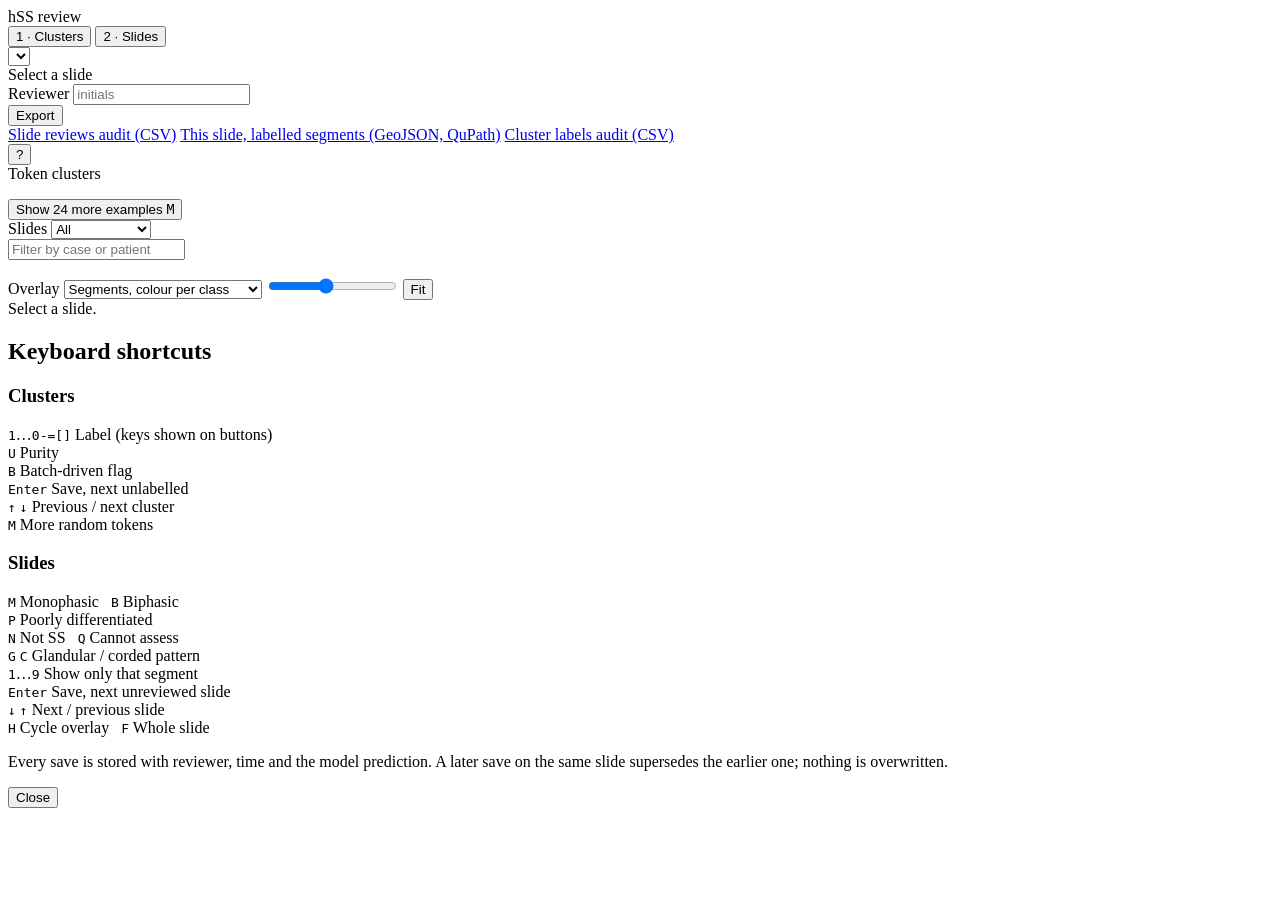
==== app/static/index.html @ 8a03c689 "Initial commit: segmentation pipeline and pathologist review app Data paths and the access token com" ====
<!doctype html>
<html lang="en">
<head>
<meta charset="utf-8">
<meta name="viewport" content="width=device-width, initial-scale=1">
<title>hSS Review</title>
<link rel="stylesheet" href="static/style.css">
<script src="static/vendor/openseadragon.min.js"></script>
</head>
<body>
<header id="top">
  <div class="brand">hSS&nbsp;review</div>
  <nav class="tabs" aria-label="Review mode">
    <button data-mode="clusters" title="Label unsupervised token clusters">1 · Clusters</button>
    <button data-mode="rois" title="Slide viewer, segment labels and subtype">2 · Slides</button>
  </nav>
  <select id="segRun" class="run-select" aria-label="Segmentation run" title="Segmentation run being reviewed (switches the app for everyone)"></select>
  <div id="slideTitle" class="slide-title">Select a slide</div>
  <div class="spacer"></div>
  <div id="progress" class="progress" title="Slides with a saved subtype"></div>
  <label class="reviewer">Reviewer <input id="reviewer" placeholder="initials" maxlength="24" autocomplete="off"></label>
  <div class="menu">
    <button id="exportBtn" class="ghost">Export</button>
    <div id="exportMenu" class="menu-pop hidden">
      <a href="api/export/slide_reviews.csv" download>Slide reviews audit (CSV)</a>
      <a id="exportSlide" href="#" download>This slide, labelled segments (GeoJSON, QuPath)</a>
      <a href="api/export/cluster_labels.csv" download>Cluster labels audit (CSV)</a>
    </div>
  </div>
  <button id="helpBtn" class="ghost" title="Keyboard shortcuts (?)">?</button>
</header>

<main id="clusterMain" class="cmain hidden">
  <aside id="cLeft">
    <div class="panel-head"><span id="cTitle">Token clusters</span><span id="cProgress" class="muted small"></span></div>
    <div id="cMeta" class="muted small cmeta"></div>
    <ul id="cList" class="slide-list"></ul>
    <div id="cMergeBar" class="mergebar foot"></div>
  </aside>
  <section id="cCenter">
    <div id="cHead" class="chead"></div>
    <div id="cGallery" class="gallery"></div>
    <div class="gal-foot"><button id="cMore">Show 24 more examples <kbd>M</kbd></button></div>
  </section>
  <aside id="cRight"><div id="cPanel" class="cpanel"></div></aside>
</main>

<main id="roiMain">
  <aside id="left">
    <div class="panel-head">
      <span>Slides</span>
      <select id="slideFilter" aria-label="Filter slides">
        <option value="all">All</option>
        <option value="todo">Not reviewed</option>
        <option value="done">Reviewed</option>
        <option value="qc">QC flagged</option>
      </select>
    </div>
    <input id="slideSearch" class="search" placeholder="Filter by case or patient" autocomplete="off">
    <ul id="slideList" class="slide-list"></ul>
  </aside>

  <section id="center">
    <div id="viewerWrap">
      <div id="viewer"></div>
      <div id="tools" class="tools">
        <label>Overlay
          <select id="heatSel">
            <optgroup label="Segmentation" data-g="clusters">
              <option value="all@clusters">Segments, colour per class</option>
              <option value="slide@clusters">Labels on this slide</option>
              <option value="pred@clusters">Model-predicted labels</option>
            </optgroup>
            <option value="none">Off</option>
          </select>
        </label>
        <input id="heatOpacity" type="range" min="0" max="1" step="0.05" value="0.45" aria-label="Overlay opacity">
        <button id="fitBtn" class="tool" title="Whole slide (F)">Fit</button>
      </div>
      <div id="legend" class="legend"></div>
    </div>
  </section>

  <aside id="right">
    <div id="srPanel" class="spanel empty">Select a slide.</div>
  </aside>
</main>

<div id="help" class="modal hidden" role="dialog" aria-label="Keyboard shortcuts">
  <div class="modal-card">
    <h2>Keyboard shortcuts</h2>
    <h3 class="kh">Clusters</h3>
    <div class="keys">
      <div><kbd>1</kbd>…<kbd>0</kbd><kbd>-</kbd><kbd>=</kbd><kbd>[</kbd><kbd>]</kbd> Label (keys shown on buttons)</div>
      <div><kbd>U</kbd> Purity</div>
      <div><kbd>B</kbd> Batch-driven flag</div>
      <div><kbd>Enter</kbd> Save, next unlabelled</div>
      <div><kbd>↑</kbd> <kbd>↓</kbd> Previous / next cluster</div>
      <div><kbd>M</kbd> More random tokens</div>
    </div>
    <h3 class="kh">Slides</h3>
    <div class="keys">
      <div><kbd>M</kbd> Monophasic &nbsp; <kbd>B</kbd> Biphasic</div>
      <div><kbd>P</kbd> Poorly differentiated</div>
      <div><kbd>N</kbd> Not SS &nbsp; <kbd>Q</kbd> Cannot assess</div>
      <div><kbd>G</kbd> <kbd>C</kbd> Glandular / corded pattern</div>
      <div><kbd>1</kbd>…<kbd>9</kbd> Show only that segment</div>
      <div><kbd>Enter</kbd> Save, next unreviewed slide</div>
      <div><kbd>↓</kbd> <kbd>↑</kbd> Next / previous slide</div>
      <div><kbd>H</kbd> Cycle overlay &nbsp; <kbd>F</kbd> Whole slide</div>
    </div>
    <p class="muted">Every save is stored with reviewer, time and the model prediction. A later save on the same slide supersedes the earlier one; nothing is overwritten.</p>
    <button id="helpClose">Close</button>
  </div>
</div>
<div id="toast" class="toast hidden"></div>
<script src="static/app.js"></script>
<script src="static/clusters.js"></script>
</body>
</html>
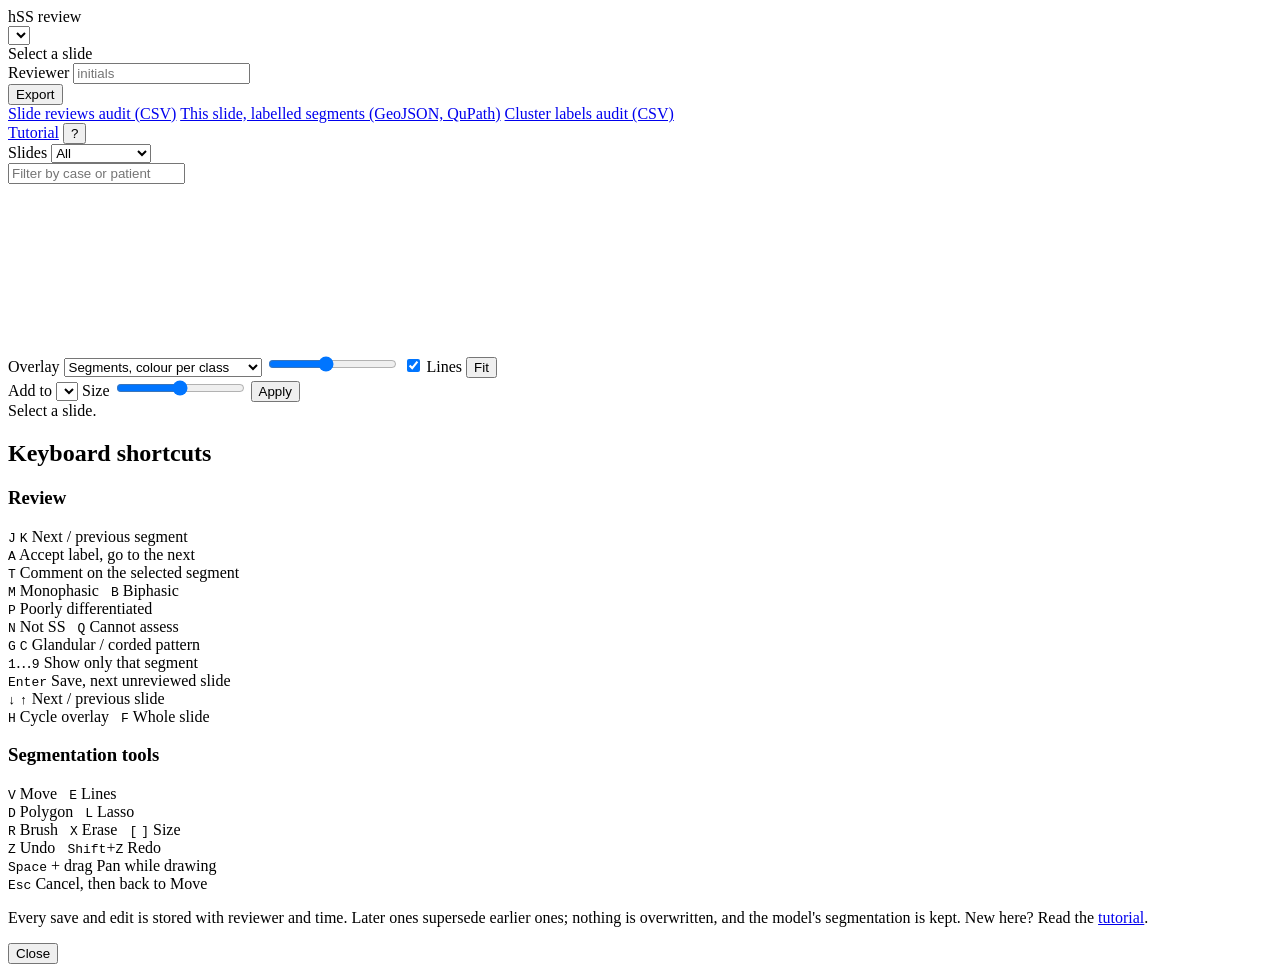
==== commit c1c38699: "Replace the clusters panel with a segmentation editor and review flow Reviewers can now accept, chan" ====
--- a/app/static/index.html
+++ b/app/static/index.html
@@ -10,10 +10,6 @@
 <body>
 <header id="top">
   <div class="brand">hSS&nbsp;review</div>
-  <nav class="tabs" aria-label="Review mode">
-    <button data-mode="clusters" title="Label unsupervised token clusters">1 · Clusters</button>
-    <button data-mode="rois" title="Slide viewer, segment labels and subtype">2 · Slides</button>
-  </nav>
   <select id="segRun" class="run-select" aria-label="Segmentation run" title="Segmentation run being reviewed (switches the app for everyone)"></select>
   <div id="slideTitle" class="slide-title">Select a slide</div>
   <div class="spacer"></div>
@@ -27,23 +23,9 @@
       <a href="api/export/cluster_labels.csv" download>Cluster labels audit (CSV)</a>
     </div>
   </div>
+  <a id="tutorialLink" class="ghost-link" href="static/tutorial.html" target="_blank" rel="noopener" title="Opens in a new tab, so unsaved work here stays">Tutorial</a>
   <button id="helpBtn" class="ghost" title="Keyboard shortcuts (?)">?</button>
 </header>
-
-<main id="clusterMain" class="cmain hidden">
-  <aside id="cLeft">
-    <div class="panel-head"><span id="cTitle">Token clusters</span><span id="cProgress" class="muted small"></span></div>
-    <div id="cMeta" class="muted small cmeta"></div>
-    <ul id="cList" class="slide-list"></ul>
-    <div id="cMergeBar" class="mergebar foot"></div>
-  </aside>
-  <section id="cCenter">
-    <div id="cHead" class="chead"></div>
-    <div id="cGallery" class="gallery"></div>
-    <div class="gal-foot"><button id="cMore">Show 24 more examples <kbd>M</kbd></button></div>
-  </section>
-  <aside id="cRight"><div id="cPanel" class="cpanel"></div></aside>
-</main>
 
 <main id="roiMain">
   <aside id="left">
@@ -63,6 +45,7 @@
   <section id="center">
     <div id="viewerWrap">
       <div id="viewer"></div>
+      <canvas id="edCanvas" aria-hidden="true"></canvas>
       <div id="tools" class="tools">
         <label>Overlay
           <select id="heatSel">
@@ -75,7 +58,15 @@
           </select>
         </label>
         <input id="heatOpacity" type="range" min="0" max="1" step="0.05" value="0.45" aria-label="Overlay opacity">
+        <label title="Draw the outline of every segment"><input id="linesChk" type="checkbox" checked> Lines</label>
         <button id="fitBtn" class="tool" title="Whole slide (F)">Fit</button>
+      </div>
+      <div id="toolbox" class="toolbox" role="toolbar" aria-label="Segmentation tools"></div>
+      <div id="toolOpts" class="tool-opts hidden">
+        <label id="edTargetWrap">Add to <select id="edTarget" aria-label="Segment to add to"></select></label>
+        <label id="edSizeWrap">Size <input id="edSize" type="range" min="20" max="2000" step="10" aria-label="Brush size"> <span id="edSizeVal" class="tabnum"></span></label>
+        <span id="edHint" class="tool-hint"></span>
+        <button id="edApply" class="primary hidden">Apply</button>
       </div>
       <div id="legend" class="legend"></div>
     </div>
@@ -89,17 +80,11 @@
 <div id="help" class="modal hidden" role="dialog" aria-label="Keyboard shortcuts">
   <div class="modal-card">
     <h2>Keyboard shortcuts</h2>
-    <h3 class="kh">Clusters</h3>
+    <h3 class="kh">Review</h3>
     <div class="keys">
-      <div><kbd>1</kbd>…<kbd>0</kbd><kbd>-</kbd><kbd>=</kbd><kbd>[</kbd><kbd>]</kbd> Label (keys shown on buttons)</div>
-      <div><kbd>U</kbd> Purity</div>
-      <div><kbd>B</kbd> Batch-driven flag</div>
-      <div><kbd>Enter</kbd> Save, next unlabelled</div>
-      <div><kbd>↑</kbd> <kbd>↓</kbd> Previous / next cluster</div>
-      <div><kbd>M</kbd> More random tokens</div>
-    </div>
-    <h3 class="kh">Slides</h3>
-    <div class="keys">
+      <div><kbd>J</kbd> <kbd>K</kbd> Next / previous segment</div>
+      <div><kbd>A</kbd> Accept label, go to the next</div>
+      <div><kbd>T</kbd> Comment on the selected segment</div>
       <div><kbd>M</kbd> Monophasic &nbsp; <kbd>B</kbd> Biphasic</div>
       <div><kbd>P</kbd> Poorly differentiated</div>
       <div><kbd>N</kbd> Not SS &nbsp; <kbd>Q</kbd> Cannot assess</div>
@@ -109,12 +94,21 @@
       <div><kbd>↓</kbd> <kbd>↑</kbd> Next / previous slide</div>
       <div><kbd>H</kbd> Cycle overlay &nbsp; <kbd>F</kbd> Whole slide</div>
     </div>
-    <p class="muted">Every save is stored with reviewer, time and the model prediction. A later save on the same slide supersedes the earlier one; nothing is overwritten.</p>
+    <h3 class="kh">Segmentation tools</h3>
+    <div class="keys">
+      <div><kbd>V</kbd> Move &nbsp; <kbd>E</kbd> Lines</div>
+      <div><kbd>D</kbd> Polygon &nbsp; <kbd>L</kbd> Lasso</div>
+      <div><kbd>R</kbd> Brush &nbsp; <kbd>X</kbd> Erase &nbsp; <kbd>[</kbd> <kbd>]</kbd> Size</div>
+      <div><kbd>Z</kbd> Undo &nbsp; <kbd>Shift</kbd>+<kbd>Z</kbd> Redo</div>
+      <div><kbd>Space</kbd> + drag Pan while drawing</div>
+      <div><kbd>Esc</kbd> Cancel, then back to Move</div>
+    </div>
+    <p class="muted">Every save and edit is stored with reviewer and time. Later ones supersede earlier ones; nothing is overwritten, and the model's segmentation is kept. New here? Read the <a href="static/tutorial.html" target="_blank" rel="noopener">tutorial</a>.</p>
     <button id="helpClose">Close</button>
   </div>
 </div>
 <div id="toast" class="toast hidden"></div>
 <script src="static/app.js"></script>
-<script src="static/clusters.js"></script>
+<script src="static/editor.js"></script>
 </body>
 </html>
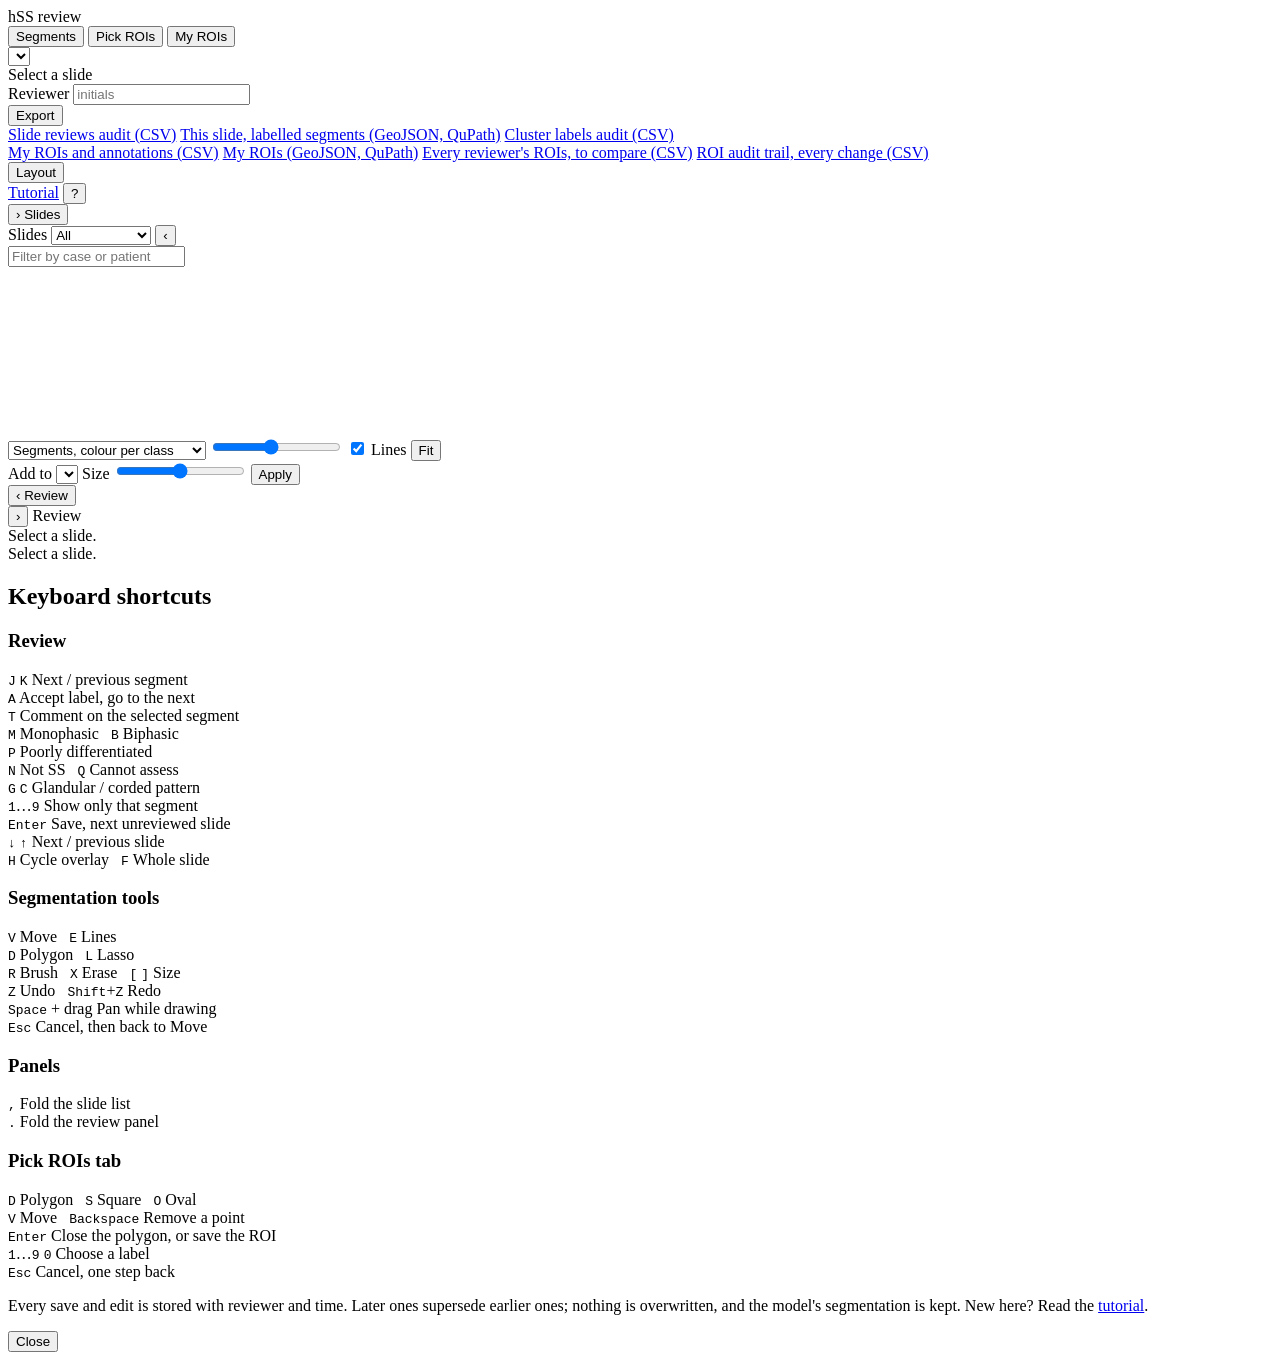
==== commit 08abf1a8: "Add expert ROI picking with private workspaces, and adjustable panels ROIs: a Pick ROIs tab to outli" ====
--- a/app/static/index.html
+++ b/app/static/index.html
@@ -4,51 +4,69 @@
 <meta charset="utf-8">
 <meta name="viewport" content="width=device-width, initial-scale=1">
 <title>hSS Review</title>
-<link rel="stylesheet" href="static/style.css">
+<link rel="stylesheet" href="static/style.css?v=4">
 <script src="static/vendor/openseadragon.min.js"></script>
 </head>
-<body>
+<body data-mode="segments">
 <header id="top">
   <div class="brand">hSS&nbsp;review</div>
+  <div id="modeTabs" class="mode-tabs" role="tablist" aria-label="What to work on">
+    <button type="button" role="tab" data-mode="segments" title="Review the model's segmentation and the slide subtype">Segments</button>
+    <button type="button" role="tab" data-mode="rois" title="Draw your own ROIs on a slide and say what they show">Pick ROIs</button>
+    <button type="button" role="tab" data-mode="all" title="See the ROIs you have picked, on all slides">My ROIs <span id="roiCount"></span></button>
+  </div>
   <select id="segRun" class="run-select" aria-label="Segmentation run" title="Segmentation run being reviewed (switches the app for everyone)"></select>
   <div id="slideTitle" class="slide-title">Select a slide</div>
   <div class="spacer"></div>
   <div id="progress" class="progress" title="Slides with a saved subtype"></div>
-  <label class="reviewer">Reviewer <input id="reviewer" placeholder="initials" maxlength="24" autocomplete="off"></label>
+  <label class="reviewer">Reviewer <input id="reviewer" aria-label="Reviewer initials" placeholder="initials" maxlength="24" autocomplete="off"></label>
   <div class="menu">
     <button id="exportBtn" class="ghost">Export</button>
     <div id="exportMenu" class="menu-pop hidden">
       <a href="api/export/slide_reviews.csv" download>Slide reviews audit (CSV)</a>
       <a id="exportSlide" href="#" download>This slide, labelled segments (GeoJSON, QuPath)</a>
       <a href="api/export/cluster_labels.csv" download>Cluster labels audit (CSV)</a>
+      <div class="tool-sep"></div>
+      <a id="exportMyCsv" href="#" download>My ROIs and annotations (CSV)</a>
+      <a id="exportMyGeo" href="#" download>My ROIs (GeoJSON, QuPath)</a>
+      <a href="api/export/expert_rois.csv" download>Every reviewer's ROIs, to compare (CSV)</a>
+      <a href="api/export/expert_rois_audit.csv" download>ROI audit trail, every change (CSV)</a>
     </div>
+  </div>
+  <div class="menu">
+    <button id="layoutBtn" class="ghost" title="Show, hide or reset panels">Layout</button>
+    <div id="layoutMenu" class="menu-pop hidden" role="menu"></div>
   </div>
   <a id="tutorialLink" class="ghost-link" href="static/tutorial.html" target="_blank" rel="noopener" title="Opens in a new tab, so unsaved work here stays">Tutorial</a>
   <button id="helpBtn" class="ghost" title="Keyboard shortcuts (?)">?</button>
 </header>
 
 <main id="roiMain">
-  <aside id="left">
+  <aside id="left" aria-label="Slides">
+    <button class="rail" data-fold-side="left" title="Show the slide list (,)">› Slides</button>
     <div class="panel-head">
       <span>Slides</span>
+      <span class="spacer"></span>
       <select id="slideFilter" aria-label="Filter slides">
         <option value="all">All</option>
         <option value="todo">Not reviewed</option>
         <option value="done">Reviewed</option>
         <option value="qc">QC flagged</option>
       </select>
+      <button class="fold-btn" data-fold-side="left" title="Fold the slide list (,)" aria-label="Fold the slide list">‹</button>
     </div>
     <input id="slideSearch" class="search" placeholder="Filter by case or patient" autocomplete="off">
     <ul id="slideList" class="slide-list"></ul>
   </aside>
+  <div id="leftResizer" class="resizer" role="separator" aria-orientation="vertical" aria-label="Resize the slide list" tabindex="0" title="Drag to resize, double-click to reset"></div>
 
   <section id="center">
     <div id="viewerWrap">
       <div id="viewer"></div>
       <canvas id="edCanvas" aria-hidden="true"></canvas>
-      <div id="tools" class="tools">
-        <label>Overlay
-          <select id="heatSel">
+      <div id="tools" class="tools fp" data-fp="tools" data-title="Overlay"><div class="fp-body">
+        <label>
+          <select id="heatSel" aria-label="Overlay">
             <optgroup label="Segmentation" data-g="clusters">
               <option value="all@clusters">Segments, colour per class</option>
               <option value="slide@clusters">Labels on this slide</option>
@@ -60,20 +78,30 @@
         <input id="heatOpacity" type="range" min="0" max="1" step="0.05" value="0.45" aria-label="Overlay opacity">
         <label title="Draw the outline of every segment"><input id="linesChk" type="checkbox" checked> Lines</label>
         <button id="fitBtn" class="tool" title="Whole slide (F)">Fit</button>
-      </div>
-      <div id="toolbox" class="toolbox" role="toolbar" aria-label="Segmentation tools"></div>
-      <div id="toolOpts" class="tool-opts hidden">
+      </div></div>
+      <div id="toolbox" class="toolbox fp" data-fp="toolbox" data-title="Tools"><div id="toolboxBody" class="fp-body" role="toolbar" aria-label="Segmentation tools"></div></div>
+      <div id="roiTools" class="toolbox fp" data-fp="roitools" data-title="Tools"><div id="roiToolsBody" class="fp-body" role="toolbar" aria-label="ROI tools"></div></div>
+      <div id="toolOpts" class="tool-opts fp hidden" data-fp="opts" data-title="Tool options"><div class="fp-body">
         <label id="edTargetWrap">Add to <select id="edTarget" aria-label="Segment to add to"></select></label>
         <label id="edSizeWrap">Size <input id="edSize" type="range" min="20" max="2000" step="10" aria-label="Brush size"> <span id="edSizeVal" class="tabnum"></span></label>
         <span id="edHint" class="tool-hint"></span>
         <button id="edApply" class="primary hidden">Apply</button>
-      </div>
-      <div id="legend" class="legend"></div>
+      </div></div>
+      <div id="legend" class="legend fp" data-fp="legend" data-title="Legend"><div id="legendBody" class="fp-body"></div></div>
+      <div id="mapPanel" class="map-panel fp" data-fp="map" data-title="Minimap"><div id="navBody" class="fp-body"></div><span class="fp-resize" title="Drag to resize"></span></div>
     </div>
   </section>
 
-  <aside id="right">
+  <div id="gallery" aria-label="All ROIs"></div>
+  <div id="rightResizer" class="resizer" role="separator" aria-orientation="vertical" aria-label="Resize the review panel" tabindex="0" title="Drag to resize, double-click to reset"></div>
+  <aside id="right" aria-label="Review">
+    <button class="rail" data-fold-side="right" title="Show the review panel (.)">‹ Review</button>
+    <div class="panel-head">
+      <button class="fold-btn" data-fold-side="right" title="Fold the review panel (.)" aria-label="Fold the review panel">›</button>
+      <span>Review</span>
+    </div>
     <div id="srPanel" class="spanel empty">Select a slide.</div>
+    <div id="rpPanel" class="spanel empty">Select a slide.</div>
   </aside>
 </main>
 
@@ -103,12 +131,27 @@
       <div><kbd>Space</kbd> + drag Pan while drawing</div>
       <div><kbd>Esc</kbd> Cancel, then back to Move</div>
     </div>
+    <h3 class="kh">Panels</h3>
+    <div class="keys">
+      <div><kbd>,</kbd> Fold the slide list</div>
+      <div><kbd>.</kbd> Fold the review panel</div>
+    </div>
+    <h3 class="kh">Pick ROIs tab</h3>
+    <div class="keys">
+      <div><kbd>D</kbd> Polygon &nbsp; <kbd>S</kbd> Square &nbsp; <kbd>O</kbd> Oval</div>
+      <div><kbd>V</kbd> Move &nbsp; <kbd>Backspace</kbd> Remove a point</div>
+      <div><kbd>Enter</kbd> Close the polygon, or save the ROI</div>
+      <div><kbd>1</kbd>…<kbd>9</kbd> <kbd>0</kbd> Choose a label</div>
+      <div><kbd>Esc</kbd> Cancel, one step back</div>
+    </div>
     <p class="muted">Every save and edit is stored with reviewer and time. Later ones supersede earlier ones; nothing is overwritten, and the model's segmentation is kept. New here? Read the <a href="static/tutorial.html" target="_blank" rel="noopener">tutorial</a>.</p>
     <button id="helpClose">Close</button>
   </div>
 </div>
 <div id="toast" class="toast hidden"></div>
-<script src="static/app.js"></script>
-<script src="static/editor.js"></script>
+<script src="static/app.js?v=4"></script>
+<script src="static/panels.js?v=4"></script>
+<script src="static/editor.js?v=4"></script>
+<script src="static/rois.js?v=4"></script>
 </body>
 </html>
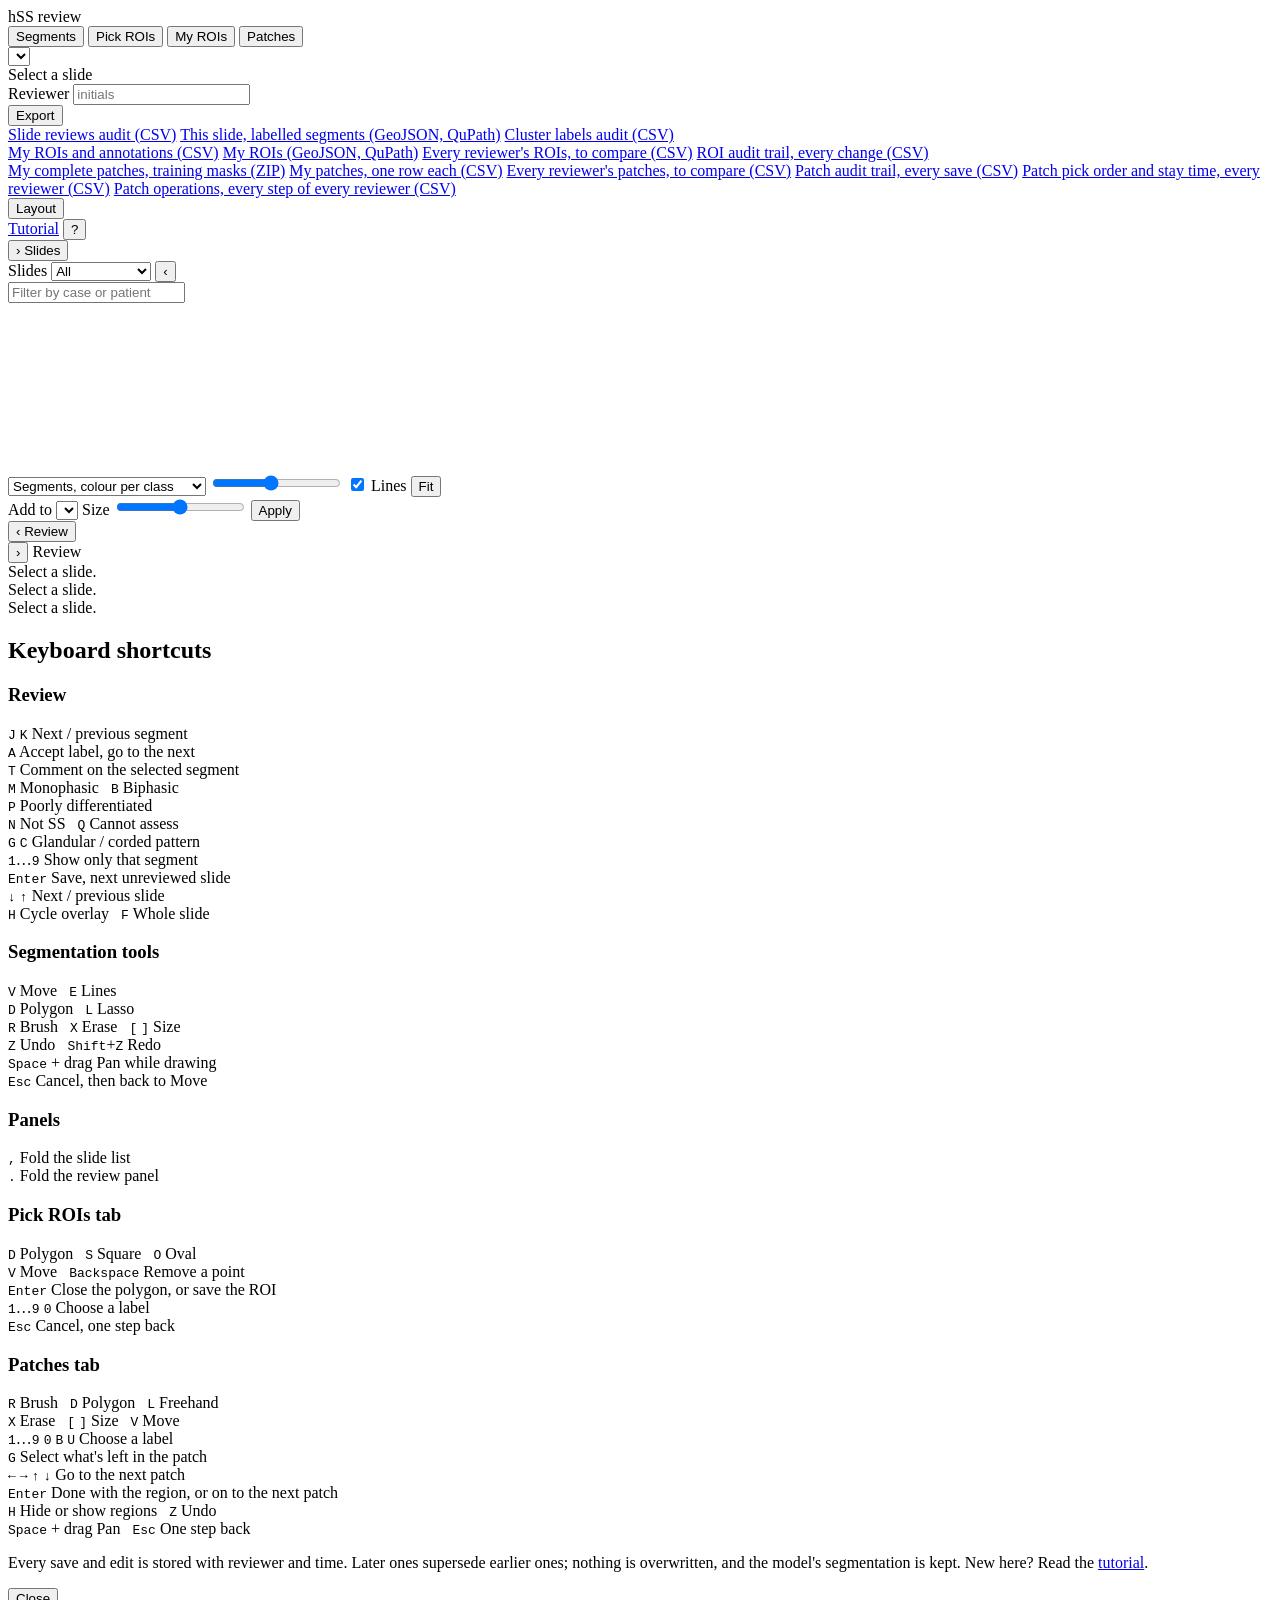
==== commit 70daf025: "Add patch annotation for model training, with activity tracking A Patches tab puts a grid of 512 x 5" ====
--- a/app/static/index.html
+++ b/app/static/index.html
@@ -14,6 +14,7 @@
     <button type="button" role="tab" data-mode="segments" title="Review the model's segmentation and the slide subtype">Segments</button>
     <button type="button" role="tab" data-mode="rois" title="Draw your own ROIs on a slide and say what they show">Pick ROIs</button>
     <button type="button" role="tab" data-mode="all" title="See the ROIs you have picked, on all slides">My ROIs <span id="roiCount"></span></button>
+    <button type="button" role="tab" data-mode="patches" title="Annotate square patches of the grid, every pixel, for model training">Patches <span id="patchCount"></span></button>
   </div>
   <select id="segRun" class="run-select" aria-label="Segmentation run" title="Segmentation run being reviewed (switches the app for everyone)"></select>
   <div id="slideTitle" class="slide-title">Select a slide</div>
@@ -31,6 +32,13 @@
       <a id="exportMyGeo" href="#" download>My ROIs (GeoJSON, QuPath)</a>
       <a href="api/export/expert_rois.csv" download>Every reviewer's ROIs, to compare (CSV)</a>
       <a href="api/export/expert_rois_audit.csv" download>ROI audit trail, every change (CSV)</a>
+      <div class="tool-sep"></div>
+      <a id="exportMyMasks" href="#" download>My complete patches, training masks (ZIP)</a>
+      <a id="exportMyPatches" href="#" download>My patches, one row each (CSV)</a>
+      <a href="api/export/patches.csv" download>Every reviewer's patches, to compare (CSV)</a>
+      <a href="api/export/patches_audit.csv" download>Patch audit trail, every save (CSV)</a>
+      <a href="api/export/patch_visits.csv" download>Patch pick order and stay time, every reviewer (CSV)</a>
+      <a href="api/export/patch_activity.csv" download>Patch operations, every step of every reviewer (CSV)</a>
     </div>
   </div>
   <div class="menu">
@@ -81,6 +89,7 @@
       </div></div>
       <div id="toolbox" class="toolbox fp" data-fp="toolbox" data-title="Tools"><div id="toolboxBody" class="fp-body" role="toolbar" aria-label="Segmentation tools"></div></div>
       <div id="roiTools" class="toolbox fp" data-fp="roitools" data-title="Tools"><div id="roiToolsBody" class="fp-body" role="toolbar" aria-label="ROI tools"></div></div>
+      <div id="patchTools" class="toolbox fp" data-fp="patchtools" data-title="Tools"><div id="patchToolsBody" class="fp-body" role="toolbar" aria-label="Patch tools"></div></div>
       <div id="toolOpts" class="tool-opts fp hidden" data-fp="opts" data-title="Tool options"><div class="fp-body">
         <label id="edTargetWrap">Add to <select id="edTarget" aria-label="Segment to add to"></select></label>
         <label id="edSizeWrap">Size <input id="edSize" type="range" min="20" max="2000" step="10" aria-label="Brush size"> <span id="edSizeVal" class="tabnum"></span></label>
@@ -102,6 +111,7 @@
     </div>
     <div id="srPanel" class="spanel empty">Select a slide.</div>
     <div id="rpPanel" class="spanel empty">Select a slide.</div>
+    <div id="paPanel" class="spanel empty">Select a slide.</div>
   </aside>
 </main>
 
@@ -144,6 +154,17 @@
       <div><kbd>1</kbd>…<kbd>9</kbd> <kbd>0</kbd> Choose a label</div>
       <div><kbd>Esc</kbd> Cancel, one step back</div>
     </div>
+    <h3 class="kh">Patches tab</h3>
+    <div class="keys">
+      <div><kbd>R</kbd> Brush &nbsp; <kbd>D</kbd> Polygon &nbsp; <kbd>L</kbd> Freehand</div>
+      <div><kbd>X</kbd> Erase &nbsp; <kbd>[</kbd> <kbd>]</kbd> Size &nbsp; <kbd>V</kbd> Move</div>
+      <div><kbd>1</kbd>…<kbd>9</kbd> <kbd>0</kbd> <kbd>B</kbd> <kbd>U</kbd> Choose a label</div>
+      <div><kbd>G</kbd> Select what's left in the patch</div>
+      <div><kbd>←</kbd> <kbd>→</kbd> <kbd>↑</kbd> <kbd>↓</kbd> Go to the next patch</div>
+      <div><kbd>Enter</kbd> Done with the region, or on to the next patch</div>
+      <div><kbd>H</kbd> Hide or show regions &nbsp; <kbd>Z</kbd> Undo</div>
+      <div><kbd>Space</kbd> + drag Pan &nbsp; <kbd>Esc</kbd> One step back</div>
+    </div>
     <p class="muted">Every save and edit is stored with reviewer and time. Later ones supersede earlier ones; nothing is overwritten, and the model's segmentation is kept. New here? Read the <a href="static/tutorial.html" target="_blank" rel="noopener">tutorial</a>.</p>
     <button id="helpClose">Close</button>
   </div>
@@ -153,5 +174,6 @@
 <script src="static/panels.js?v=4"></script>
 <script src="static/editor.js?v=4"></script>
 <script src="static/rois.js?v=4"></script>
+<script src="static/patches.js?v=4"></script>
 </body>
 </html>
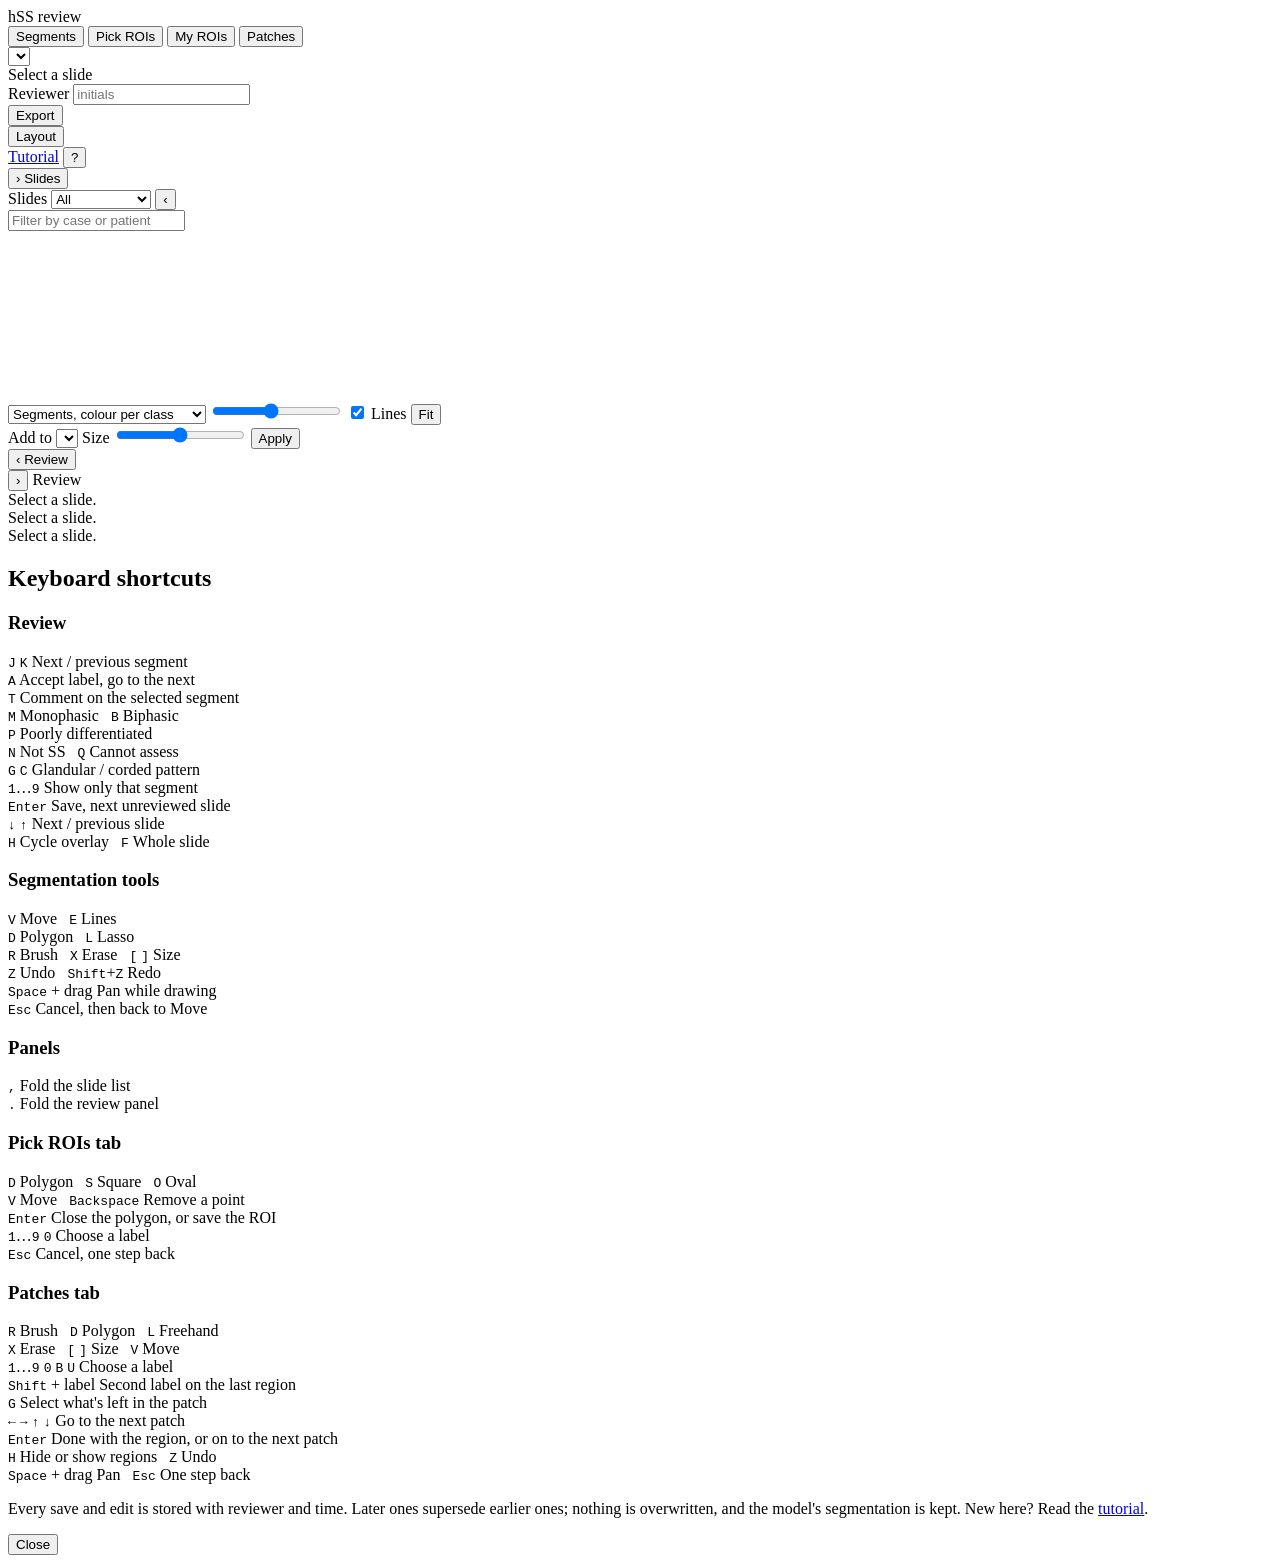
==== commit ca788452: "Simplify the export menu and fix labelling the rest of a patch The Export menu now has two levels: I" ====
--- a/app/static/index.html
+++ b/app/static/index.html
@@ -23,23 +23,7 @@
   <label class="reviewer">Reviewer <input id="reviewer" aria-label="Reviewer initials" placeholder="initials" maxlength="24" autocomplete="off"></label>
   <div class="menu">
     <button id="exportBtn" class="ghost">Export</button>
-    <div id="exportMenu" class="menu-pop hidden">
-      <a href="api/export/slide_reviews.csv" download>Slide reviews audit (CSV)</a>
-      <a id="exportSlide" href="#" download>This slide, labelled segments (GeoJSON, QuPath)</a>
-      <a href="api/export/cluster_labels.csv" download>Cluster labels audit (CSV)</a>
-      <div class="tool-sep"></div>
-      <a id="exportMyCsv" href="#" download>My ROIs and annotations (CSV)</a>
-      <a id="exportMyGeo" href="#" download>My ROIs (GeoJSON, QuPath)</a>
-      <a href="api/export/expert_rois.csv" download>Every reviewer's ROIs, to compare (CSV)</a>
-      <a href="api/export/expert_rois_audit.csv" download>ROI audit trail, every change (CSV)</a>
-      <div class="tool-sep"></div>
-      <a id="exportMyMasks" href="#" download>My complete patches, training masks (ZIP)</a>
-      <a id="exportMyPatches" href="#" download>My patches, one row each (CSV)</a>
-      <a href="api/export/patches.csv" download>Every reviewer's patches, to compare (CSV)</a>
-      <a href="api/export/patches_audit.csv" download>Patch audit trail, every save (CSV)</a>
-      <a href="api/export/patch_visits.csv" download>Patch pick order and stay time, every reviewer (CSV)</a>
-      <a href="api/export/patch_activity.csv" download>Patch operations, every step of every reviewer (CSV)</a>
-    </div>
+    <div id="exportMenu" class="menu-pop hidden" role="menu"></div>
   </div>
   <div class="menu">
     <button id="layoutBtn" class="ghost" title="Show, hide or reset panels">Layout</button>
@@ -159,6 +143,7 @@
       <div><kbd>R</kbd> Brush &nbsp; <kbd>D</kbd> Polygon &nbsp; <kbd>L</kbd> Freehand</div>
       <div><kbd>X</kbd> Erase &nbsp; <kbd>[</kbd> <kbd>]</kbd> Size &nbsp; <kbd>V</kbd> Move</div>
       <div><kbd>1</kbd>…<kbd>9</kbd> <kbd>0</kbd> <kbd>B</kbd> <kbd>U</kbd> Choose a label</div>
+      <div><kbd>Shift</kbd> + label Second label on the last region</div>
       <div><kbd>G</kbd> Select what's left in the patch</div>
       <div><kbd>←</kbd> <kbd>→</kbd> <kbd>↑</kbd> <kbd>↓</kbd> Go to the next patch</div>
       <div><kbd>Enter</kbd> Done with the region, or on to the next patch</div>
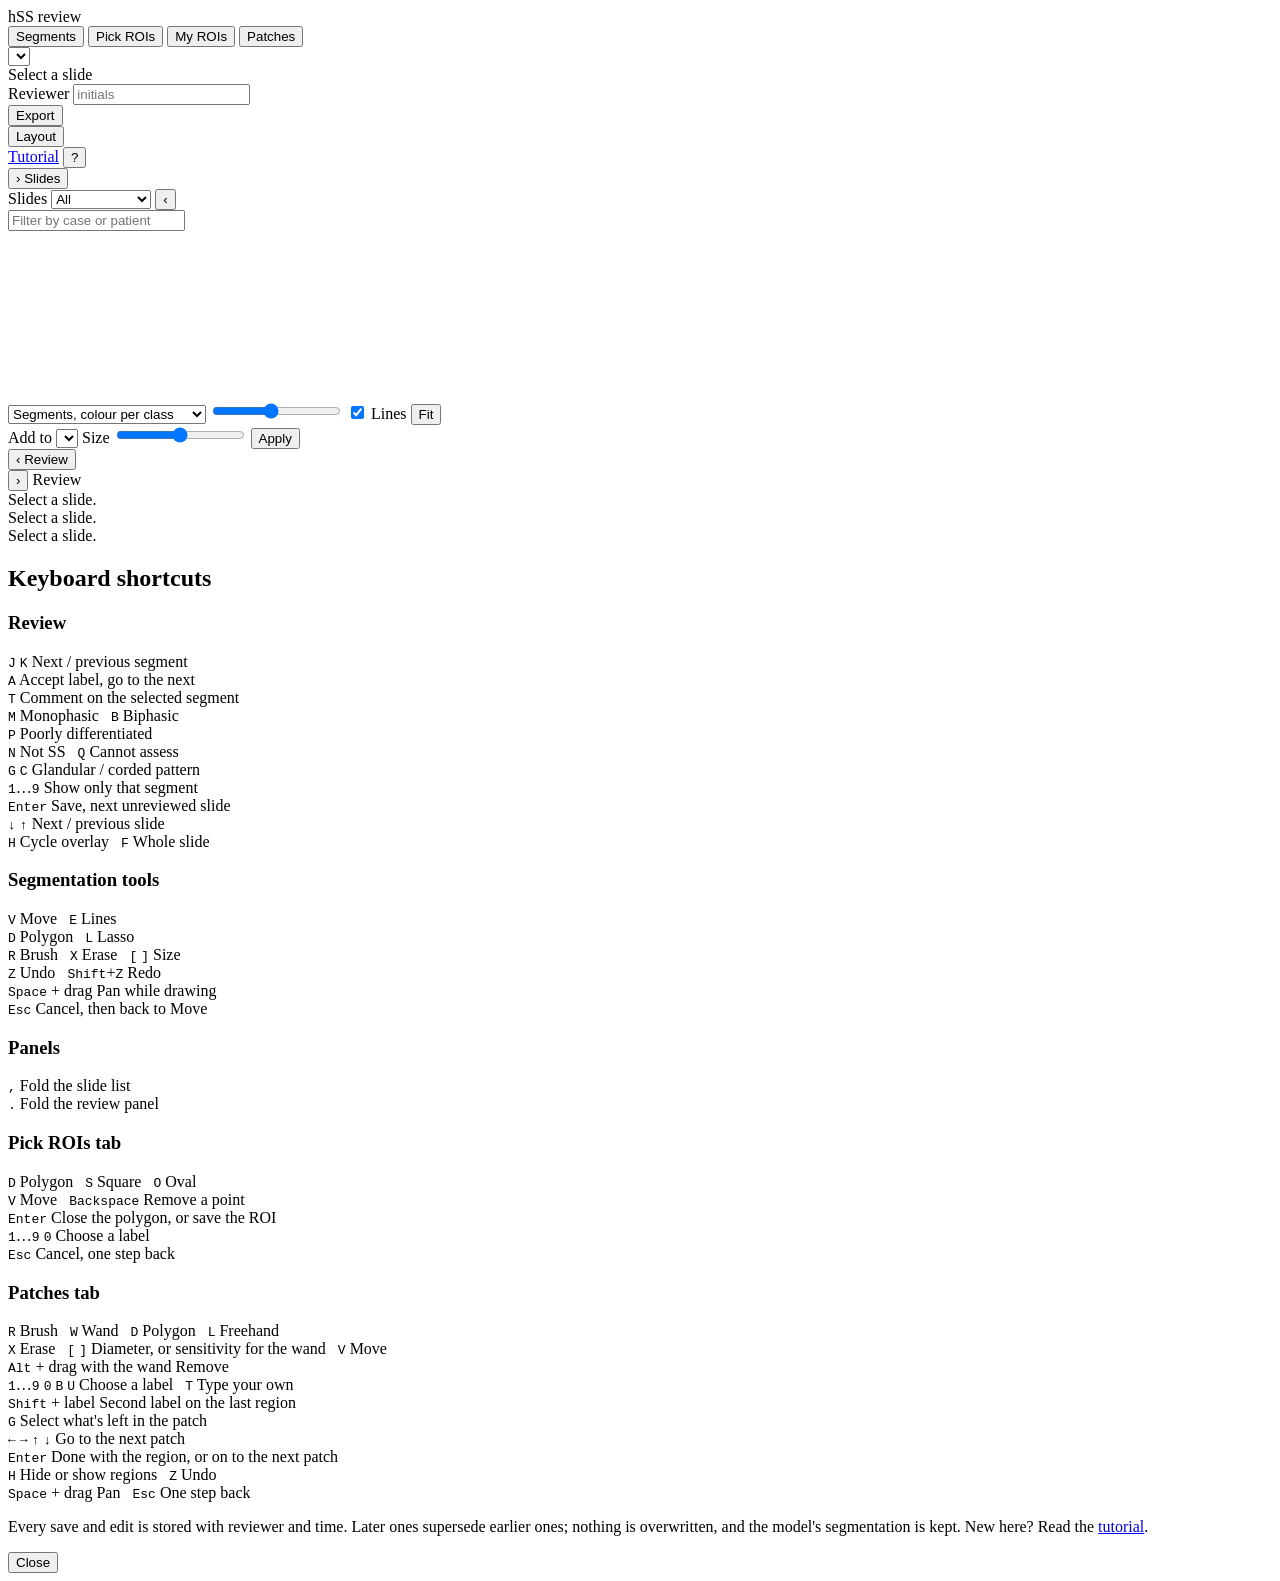
==== commit 8ed15fc0: "Add the wand, typed classes and a visible brush diameter to patches - Wand (W): a click spreads thro" ====
--- a/app/static/index.html
+++ b/app/static/index.html
@@ -140,9 +140,10 @@
     </div>
     <h3 class="kh">Patches tab</h3>
     <div class="keys">
-      <div><kbd>R</kbd> Brush &nbsp; <kbd>D</kbd> Polygon &nbsp; <kbd>L</kbd> Freehand</div>
-      <div><kbd>X</kbd> Erase &nbsp; <kbd>[</kbd> <kbd>]</kbd> Size &nbsp; <kbd>V</kbd> Move</div>
-      <div><kbd>1</kbd>…<kbd>9</kbd> <kbd>0</kbd> <kbd>B</kbd> <kbd>U</kbd> Choose a label</div>
+      <div><kbd>R</kbd> Brush &nbsp; <kbd>W</kbd> Wand &nbsp; <kbd>D</kbd> Polygon &nbsp; <kbd>L</kbd> Freehand</div>
+      <div><kbd>X</kbd> Erase &nbsp; <kbd>[</kbd> <kbd>]</kbd> Diameter, or sensitivity for the wand &nbsp; <kbd>V</kbd> Move</div>
+      <div><kbd>Alt</kbd> + drag with the wand Remove</div>
+      <div><kbd>1</kbd>…<kbd>9</kbd> <kbd>0</kbd> <kbd>B</kbd> <kbd>U</kbd> Choose a label &nbsp; <kbd>T</kbd> Type your own</div>
       <div><kbd>Shift</kbd> + label Second label on the last region</div>
       <div><kbd>G</kbd> Select what's left in the patch</div>
       <div><kbd>←</kbd> <kbd>→</kbd> <kbd>↑</kbd> <kbd>↓</kbd> Go to the next patch</div>
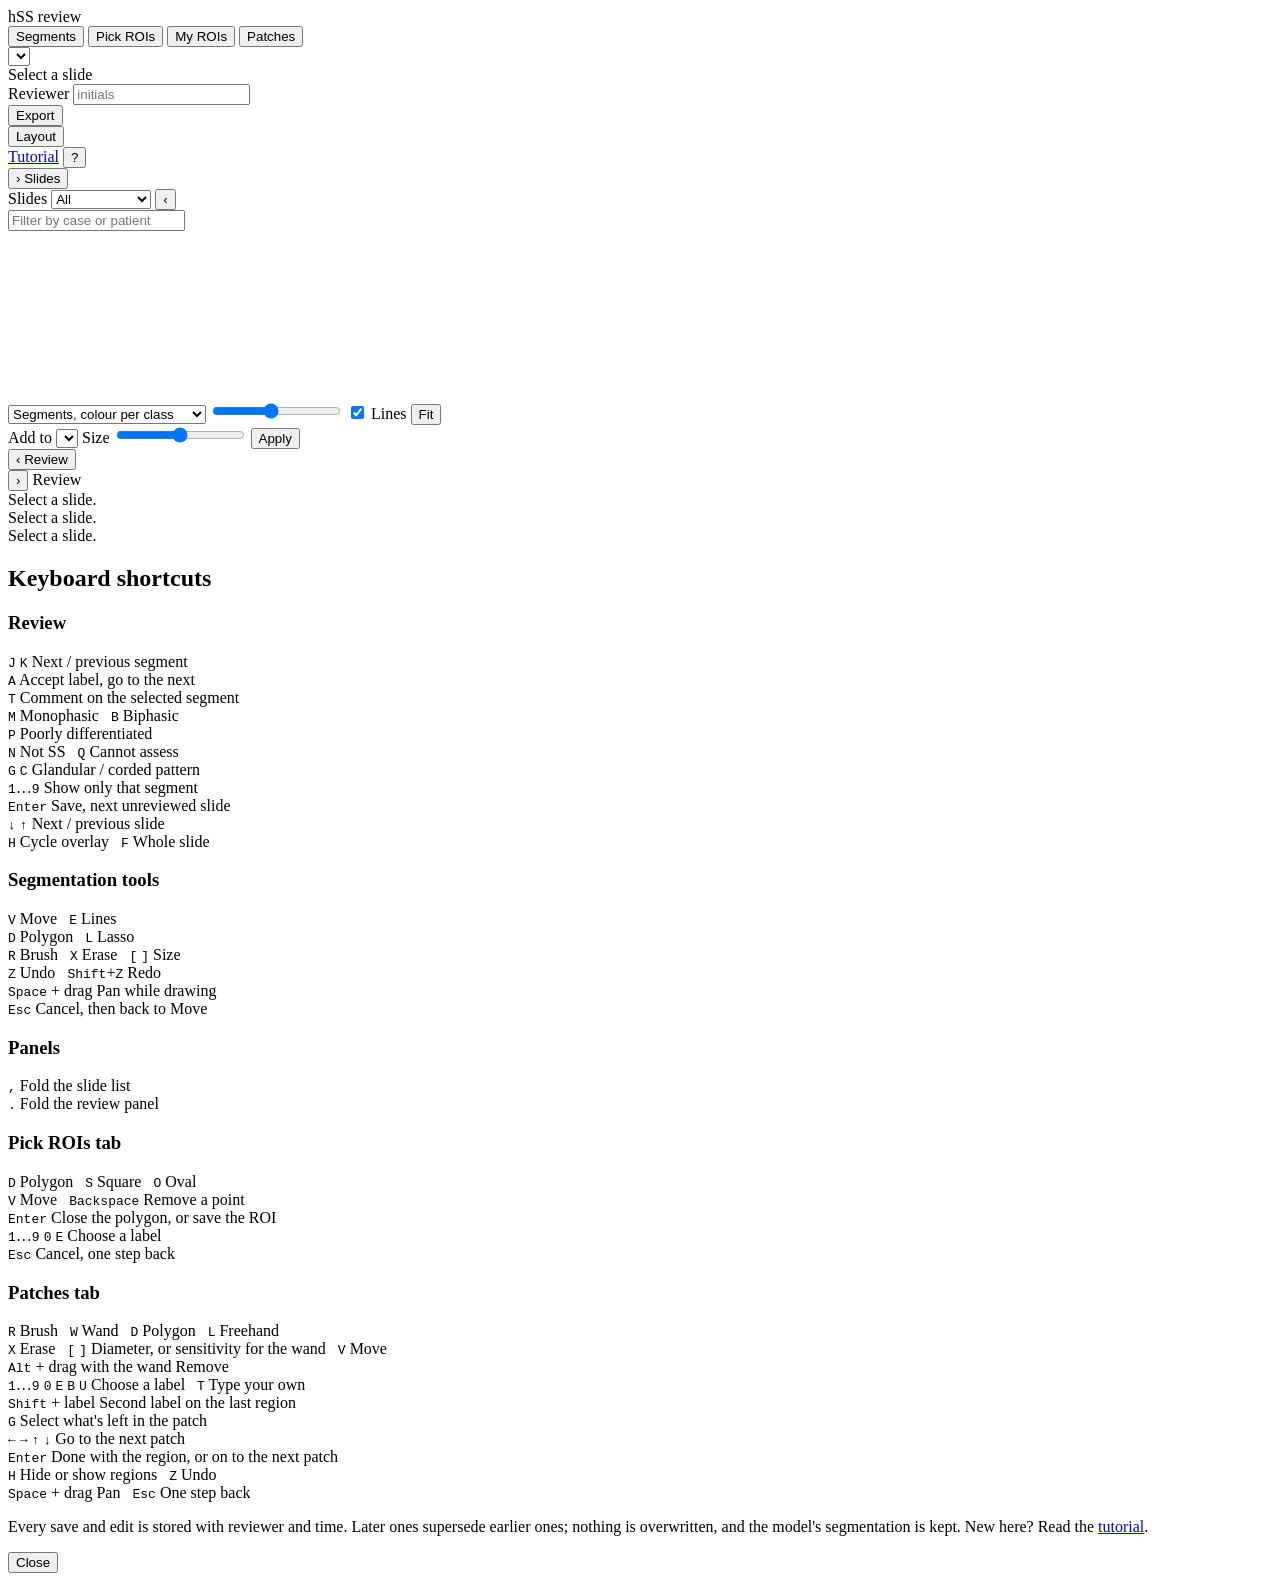
==== commit ea3260b6: "Add the Epithelioid class and rename Collagenous to Collagenous spindle - Epithelioid follows Collag" ====
--- a/app/static/index.html
+++ b/app/static/index.html
@@ -135,7 +135,7 @@
       <div><kbd>D</kbd> Polygon &nbsp; <kbd>S</kbd> Square &nbsp; <kbd>O</kbd> Oval</div>
       <div><kbd>V</kbd> Move &nbsp; <kbd>Backspace</kbd> Remove a point</div>
       <div><kbd>Enter</kbd> Close the polygon, or save the ROI</div>
-      <div><kbd>1</kbd>…<kbd>9</kbd> <kbd>0</kbd> Choose a label</div>
+      <div><kbd>1</kbd>…<kbd>9</kbd> <kbd>0</kbd> <kbd>E</kbd> Choose a label</div>
       <div><kbd>Esc</kbd> Cancel, one step back</div>
     </div>
     <h3 class="kh">Patches tab</h3>
@@ -143,7 +143,7 @@
       <div><kbd>R</kbd> Brush &nbsp; <kbd>W</kbd> Wand &nbsp; <kbd>D</kbd> Polygon &nbsp; <kbd>L</kbd> Freehand</div>
       <div><kbd>X</kbd> Erase &nbsp; <kbd>[</kbd> <kbd>]</kbd> Diameter, or sensitivity for the wand &nbsp; <kbd>V</kbd> Move</div>
       <div><kbd>Alt</kbd> + drag with the wand Remove</div>
-      <div><kbd>1</kbd>…<kbd>9</kbd> <kbd>0</kbd> <kbd>B</kbd> <kbd>U</kbd> Choose a label &nbsp; <kbd>T</kbd> Type your own</div>
+      <div><kbd>1</kbd>…<kbd>9</kbd> <kbd>0</kbd> <kbd>E</kbd> <kbd>B</kbd> <kbd>U</kbd> Choose a label &nbsp; <kbd>T</kbd> Type your own</div>
       <div><kbd>Shift</kbd> + label Second label on the last region</div>
       <div><kbd>G</kbd> Select what's left in the patch</div>
       <div><kbd>←</kbd> <kbd>→</kbd> <kbd>↑</kbd> <kbd>↓</kbd> Go to the next patch</div>
